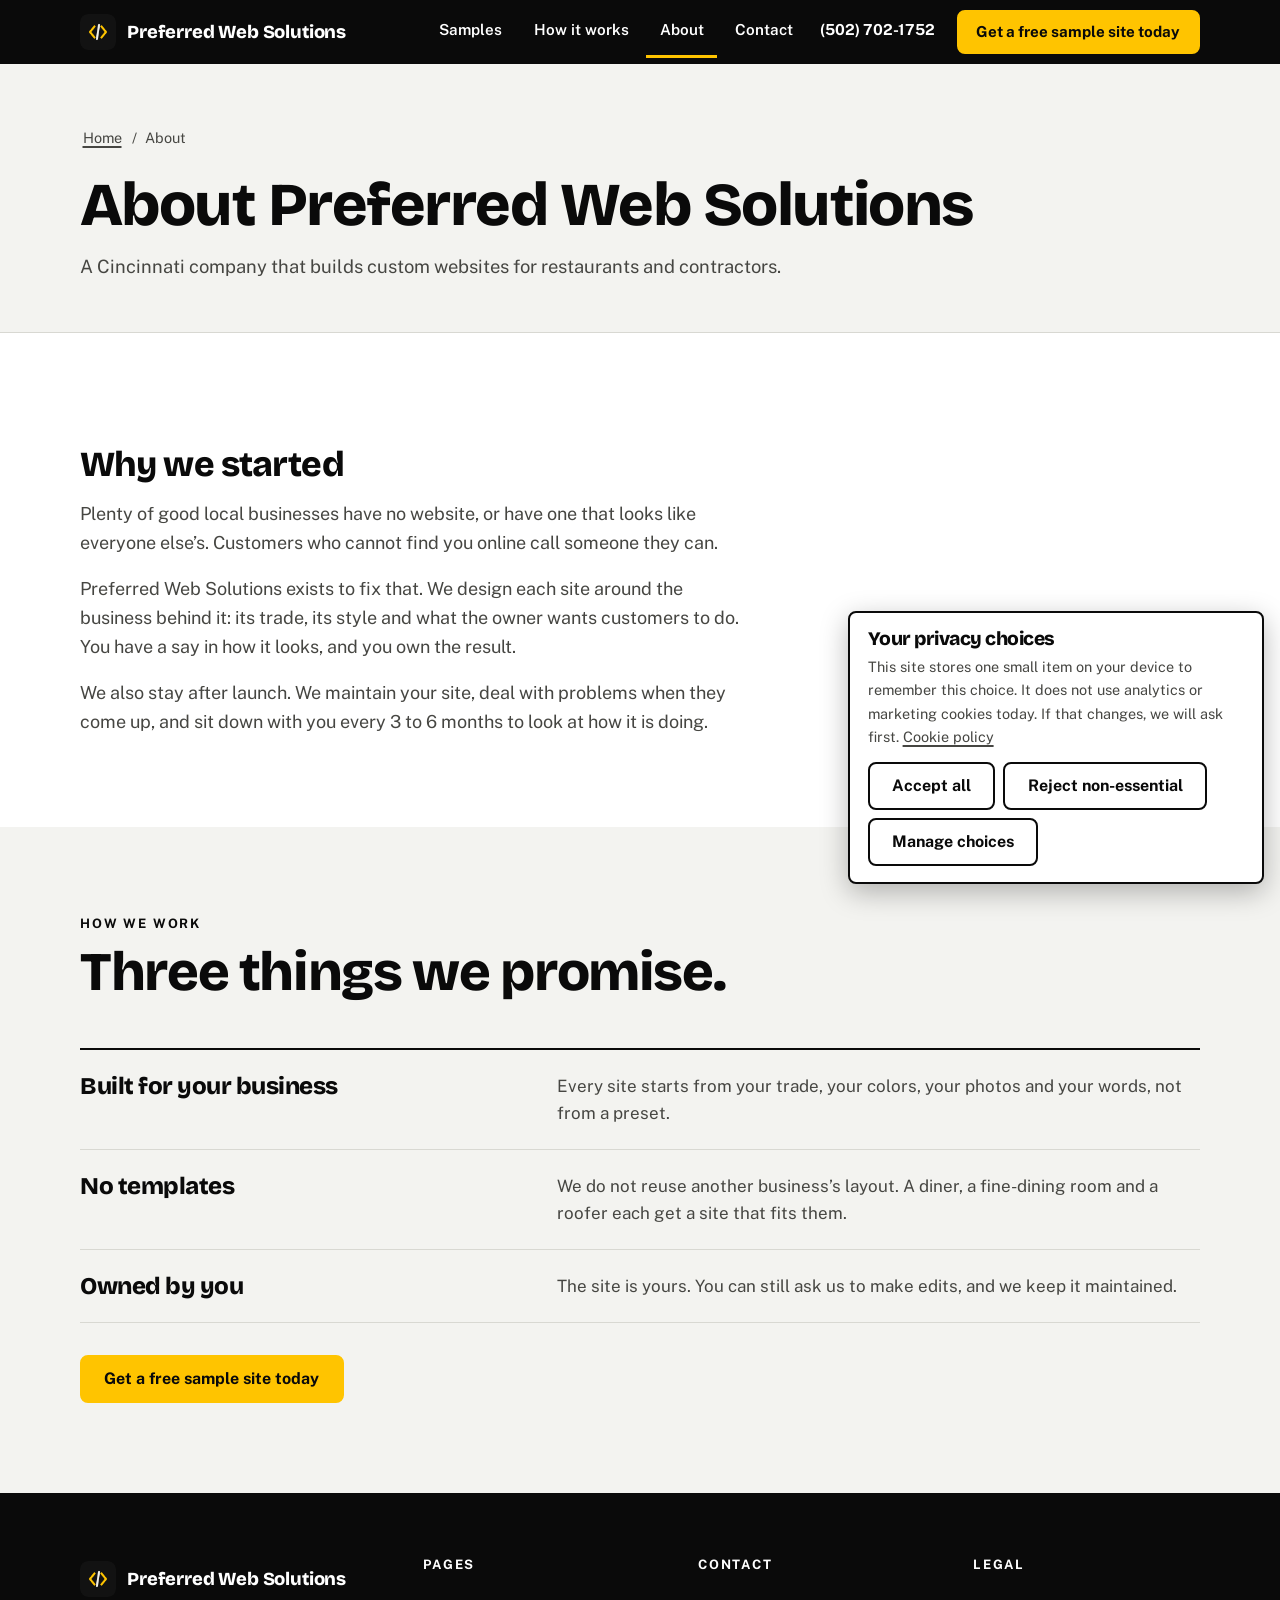
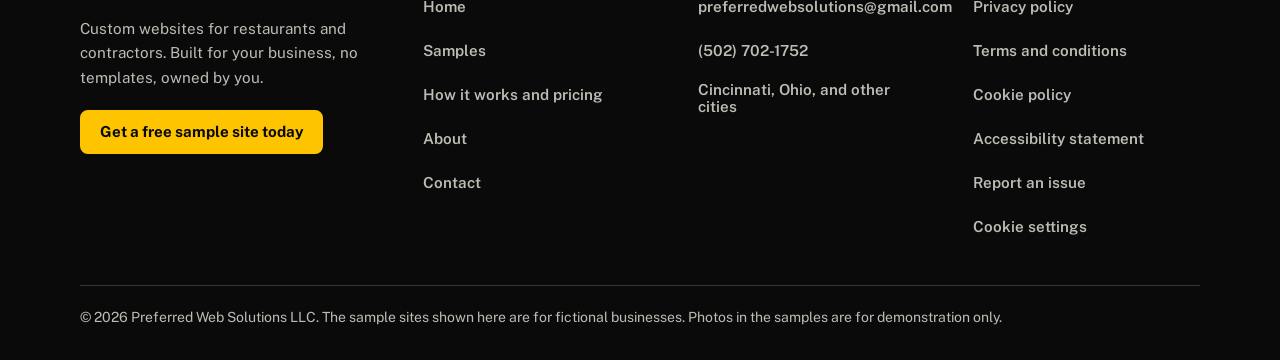
==== about.html @ 92e80baa "Redesign PWS site to the new builder rules Multi-page site (home, samples, how it works and pricing," ====
<!doctype html>
<html lang="en"><head><meta charset="utf-8"><meta name="viewport" content="width=device-width,initial-scale=1,viewport-fit=cover">
<title>About Preferred Web Solutions | Custom websites in Cincinnati</title><meta name="description" content="Preferred Web Solutions is a Cincinnati company that builds custom websites for restaurants and contractors. No templates, and you own your site.">
<link rel="canonical" href="https://preferredwebsolutionsllc.com/about.html"><meta property="og:type" content="website"><meta property="og:title" content="About Preferred Web Solutions | Custom websites in Cincinnati"><meta property="og:description" content="Preferred Web Solutions is a Cincinnati company that builds custom websites for restaurants and contractors. No templates, and you own your site."><meta property="og:url" content="https://preferredwebsolutionsllc.com/about.html">
<link rel="icon" type="image/png" href="logo.png"><link rel="preload" href="fonts/bricolage-grotesque-latin-wght-normal.woff2" as="font" type="font/woff2" crossorigin><link rel="preload" href="fonts/public-sans-latin-wght-normal.woff2" as="font" type="font/woff2" crossorigin><link rel="stylesheet" href="styles.css">
</head><body>
<a class="skip" href="#main">Skip to content</a>
<header class="site-header"><div class="wrap bar"><a class="brand" href="index.html"><img src="logo.png" alt="" width="36" height="36">Preferred Web Solutions</a>
<button type="button" class="menu-btn" aria-expanded="false" aria-controls="site-nav">Menu</button>
<nav class="nav" id="site-nav" aria-label="Main"><a href="samples.html">Samples</a><a href="pricing.html">How it works</a><a href="about.html" aria-current="page">About</a><a href="contact.html">Contact</a><a class="tel" href="tel:+15027021752">(502) 702-1752</a><a class="btn btn--yellow btn--sm" href="contact.html">Get a free sample site today</a></nav></div></header>
<main id="main">

<div class="page-head"><div class="wrap"><nav class="crumbs" aria-label="Breadcrumb"><a href="index.html">Home</a><span aria-hidden="true">/</span><span aria-current="page">About</span></nav>
<h1>About Preferred Web Solutions</h1>
<p>A Cincinnati company that builds custom websites for restaurants and contractors.</p></div></div>
<section class="sec" aria-labelledby="why-h"><div class="wrap">
<div class="prose">
<h2 id="why-h">Why we started</h2>
<p>Plenty of good local businesses have no website, or have one that looks like everyone else&rsquo;s. Customers who cannot find you online call someone they can.</p>
<p>Preferred Web Solutions exists to fix that. We design each site around the business behind it: its trade, its style and what the owner wants customers to do. You have a say in how it looks, and you own the result.</p>
<p>We also stay after launch. We maintain your site, deal with problems when they come up, and sit down with you every 3 to 6 months to look at how it is doing.</p>
</div>
<!-- BIO_SLOT: owner bio and photo go here when provided -->
</div></section>
<section class="sec sec--soft" aria-labelledby="how-h"><div class="wrap">
<div class="sec-head"><span class="eyebrow">How we work</span><h2 id="how-h">Three things we promise.</h2></div>
<ul class="principles">
<li><b>Built for your business</b><span>Every site starts from your trade, your colors, your photos and your words, not from a preset.</span></li>
<li><b>No templates</b><span>We do not reuse another business&rsquo;s layout. A diner, a fine-dining room and a roofer each get a site that fits them.</span></li>
<li><b>Owned by you</b><span>The site is yours. You can still ask us to make edits, and we keep it maintained.</span></li>
</ul>
<p style="margin-top:2rem"><a class="btn btn--yellow" href="contact.html">Get a free sample site today</a></p>
</div></section>
</main>
<footer class="site-footer"><div class="wrap">
<div class="foot-grid">
<div><a class="brand" href="index.html"><img src="logo.png" alt="" width="36" height="36">Preferred Web Solutions</a>
<p>Custom websites for restaurants and contractors. Built for your business, no templates, owned by you.</p>
<a class="btn btn--yellow btn--sm foot-cta" href="contact.html">Get a free sample site today</a></div>
<div><h2>Pages</h2><ul><li><a href="index.html">Home</a></li><li><a href="samples.html">Samples</a></li><li><a href="pricing.html">How it works and pricing</a></li><li><a href="about.html">About</a></li><li><a href="contact.html">Contact</a></li></ul></div>
<div><h2>Contact</h2><ul><li><a href="mailto:preferredwebsolutions@gmail.com">preferredwebsolutions@gmail.com</a></li><li><a href="tel:+15027021752">(502) 702-1752</a></li><li><a href="contact.html">Cincinnati, Ohio, and other cities</a></li></ul></div>
<div><h2>Legal</h2><ul><li><a href="privacy.html">Privacy policy</a></li><li><a href="terms.html">Terms and conditions</a></li><li><a href="cookies.html">Cookie policy</a></li><li><a href="accessibility.html">Accessibility statement</a></li><li><a href="report.html">Report an issue</a></li><li><button type="button" data-cookie-settings>Cookie settings</button></li></ul></div>
</div>
<p class="legal-note">&copy; 2026 Preferred Web Solutions LLC. The sample sites shown here are for fictional businesses. Photos in the samples are for demonstration only.</p>
</div></footer>
<div class="callbar"><a class="btn btn--yellow" href="contact.html">Get a free sample site today</a><a class="btn btn--call" href="tel:+15027021752" aria-label="Call (502) 702-1752">Call</a></div>
<script src="consent.js"></script><script src="site.js"></script><script src="forms.js"></script>
</body></html>
---- styles.css ----
/* Preferred Web Solutions. Black and white base, yellow only for the one action and the numbers that matter.
   Display: Bricolage Grotesque. Body: Public Sans. Both self-hosted (see /fonts). */
@font-face{font-family:"Bricolage Grotesque";font-style:normal;font-weight:200 800;font-display:swap;src:url(fonts/bricolage-grotesque-latin-wght-normal.woff2) format("woff2")}
@font-face{font-family:"Public Sans";font-style:normal;font-weight:100 900;font-display:swap;src:url(fonts/public-sans-latin-wght-normal.woff2) format("woff2")}

:root{
  --ink:#0A0A0A;--paper:#FFFFFF;--soft:#F3F3F0;--line:#D8D8D2;--muted:#464642;--dim:#BDBDB5;
  --yellow:#FFC400;--yellow-hover:#FFD43D;--focus:#1D4ED8;--good:#0F6B3A;--danger:#B3261E;
  --display:"Bricolage Grotesque","Arial Black",system-ui,sans-serif;
  --body:"Public Sans",system-ui,-apple-system,"Segoe UI",sans-serif;
  --gutter:clamp(1rem,4.5vw,2.5rem);--r:8px;--sec:clamp(3rem,7vw,6rem);--header:4rem;--callbar:4.5rem;
}
*{box-sizing:border-box}
html{scroll-padding-top:5rem;color-scheme:light}
body{margin:0;background:var(--paper);color:var(--ink);font:400 1.0625rem/1.6 var(--body);-webkit-font-smoothing:antialiased;overflow-x:hidden}
h1,h2,h3,h4{font-family:var(--display);margin:0;font-weight:800;line-height:1.02;letter-spacing:-.025em;text-wrap:balance}
p{margin:0}
a{color:inherit;text-decoration-thickness:2px;text-underline-offset:3px}
img,svg{max-width:100%}
img{height:auto;display:block}
button,input,select,textarea{font:inherit;color:inherit}
:focus-visible{outline:3px solid var(--focus);outline-offset:3px}
.dark{--focus:#FFC400}
.skip{position:absolute;left:1rem;top:-4rem;z-index:100;background:var(--yellow);color:var(--ink);padding:.75rem 1rem;font-weight:800;border-radius:var(--r)}
.skip:focus{top:.75rem}
.sr{position:absolute;width:1px;height:1px;overflow:hidden;clip:rect(0 0 0 0);white-space:nowrap}
.wrap{max-width:1200px;margin:0 auto;padding-left:var(--gutter);padding-right:var(--gutter)}
.eyebrow{display:block;font:700 .8125rem/1.2 var(--body);letter-spacing:.14em;text-transform:uppercase}

/* buttons */
.btn{display:inline-flex;align-items:center;justify-content:center;gap:.5rem;min-height:3rem;padding:.7rem 1.4rem;border:2px solid currentColor;border-radius:var(--r);background:transparent;color:var(--ink);font:700 1rem/1.15 var(--body);text-decoration:none;cursor:pointer;text-align:center;transition:background-color .15s,color .15s,border-color .15s}
.btn:hover{background:var(--ink);color:#fff;border-color:var(--ink)}
.btn--yellow{background:var(--yellow);border-color:var(--yellow);color:var(--ink)}
.btn--yellow:hover{background:var(--yellow-hover);border-color:var(--yellow-hover);color:var(--ink)}
.btn--ink{background:var(--ink);border-color:var(--ink);color:#fff}
.btn--ink:hover{background:#262626;border-color:#262626}
.dark .btn{color:#fff}
.dark .btn:hover{background:#fff;color:var(--ink);border-color:#fff}
.dark .btn--yellow{color:var(--ink)}
.btn--sm{min-height:2.75rem;padding:.5rem 1.1rem;font-size:.95rem}
.btn:disabled{opacity:.6;cursor:default}
.link-arrow{display:inline-flex;align-items:center;min-height:2.75rem;font-weight:700}

/* header */
.site-header{position:sticky;top:env(safe-area-inset-top,0px);z-index:30;background:var(--ink);color:#fff;height:var(--header);box-shadow:0 1px 0 rgba(255,255,255,.12)}
.bar{display:flex;align-items:center;gap:1rem;height:100%}
.brand{display:flex;align-items:center;gap:.7rem;color:#fff;text-decoration:none;font:800 1.15rem/1 var(--display);letter-spacing:-.01em;margin-right:auto;white-space:nowrap;min-height:2.75rem}
.brand img{width:36px;height:36px;border-radius:22%}
.nav{display:flex;align-items:center;gap:.25rem}
.nav a:not(.btn){color:#fff;text-decoration:none;font-weight:600;font-size:.95rem;padding:.75rem .85rem;min-height:2.75rem;display:inline-flex;align-items:center;border-bottom:3px solid transparent}
.nav a:not(.btn):hover{border-bottom-color:var(--yellow)}
.nav a[aria-current="page"]{border-bottom-color:var(--yellow)}
.nav .btn{margin-left:.5rem}
.nav a.tel{color:#fff;font-weight:700;font-size:.95rem;text-decoration:none;padding:.75rem .6rem;min-height:2.75rem;display:none;align-items:center;white-space:nowrap}
.nav a.tel:hover{color:var(--yellow)}
@media (min-width:1080px){.nav a.tel{display:inline-flex}}
.menu-btn{display:none;min-height:2.75rem;padding:.5rem 1rem;border:2px solid #fff;border-radius:var(--r);background:transparent;color:#fff;font-weight:700;cursor:pointer}
.menu-btn[aria-expanded="true"]{background:#fff;color:var(--ink)}
.nav .only-menu{display:none}
@media (max-width:900px){
  .menu-btn{display:inline-flex;align-items:center}
  .nav{display:none;position:absolute;top:100%;left:0;right:0;flex-direction:column;align-items:stretch;gap:0;background:var(--ink);padding:.5rem var(--gutter) 1.25rem;border-top:1px solid rgba(255,255,255,.18)}
  .nav.open{display:flex}
  .nav a:not(.btn){padding:.9rem 0;border-bottom:1px solid rgba(255,255,255,.14)}
  .nav .btn{margin:1rem 0 0}
  .nav .only-menu{display:inline-flex}
  .nav a.tel{display:inline-flex;padding:.9rem 0;border-bottom:1px solid rgba(255,255,255,.14)}
}

/* sections */
.sec{padding-top:var(--sec);padding-bottom:var(--sec)}
.sec--soft{background:var(--soft)}
.sec--dark{background:var(--ink);color:#fff}
.sec--yellow{background:var(--yellow);color:var(--ink)}
.sec h2{font-size:clamp(2rem,4.6vw,3.4rem)}
.sec-head{max-width:46rem;margin-bottom:clamp(2rem,4vw,3rem)}
.sec-head h2{margin-top:.8rem}
.sec-head p{margin-top:1rem;font-size:1.125rem;color:var(--muted)}
.sec--dark .sec-head p,.sec--dark p.muted{color:var(--dim)}
.muted{color:var(--muted)}

/* hero */
.hero{background:var(--ink);color:#fff;padding-top:clamp(2rem,5vw,4.5rem);padding-bottom:var(--sec)}
.hero-grid{display:grid;grid-template-columns:minmax(0,1.2fr) minmax(0,1fr);gap:clamp(2rem,5vw,4.5rem);align-items:center}
.hero h1{font-size:clamp(2.5rem,5.4vw,4.6rem);line-height:.98;letter-spacing:-.035em;margin-top:1rem}
.hero h1 span{display:block}
.hero h1 .y{color:var(--yellow);white-space:nowrap}
.hero .lede{margin-top:1.4rem;font-size:clamp(1.05rem,1.6vw,1.25rem);line-height:1.5;color:#E6E6E0;max-width:32em}
.hero .actions{display:flex;flex-wrap:wrap;gap:.75rem;margin-top:1.75rem}
.facts{display:flex;flex-wrap:wrap;gap:.35rem 1.5rem;list-style:none;margin:1.75rem 0 0;padding:1.25rem 0 0;border-top:1px solid rgba(255,255,255,.22);font-weight:600;font-size:.95rem;color:var(--dim)}
.facts li{display:flex;align-items:center;gap:.5rem}
.facts li::before{content:"";width:.5rem;height:.5rem;background:var(--yellow);flex:none}
.hero-shot figcaption{margin-top:.9rem;font-size:.95rem;color:var(--dim);display:flex;flex-wrap:wrap;align-items:center;gap:0 .4rem}
.hero-shot figcaption a{color:#fff;font-weight:700;display:inline-flex;align-items:center;min-height:2.75rem}
@media (max-width:900px){.hero-grid{grid-template-columns:minmax(0,1fr)}}
@media (max-width:720px){.hero{padding-top:1.25rem}.hero .facts,.hero .actions .btn:not(.btn--yellow){display:none}.hero .lede{margin-top:1rem}.hero .actions{margin-top:1.25rem}}

/* browser frame */
.frame{border:2px solid var(--ink);border-radius:var(--r);overflow:hidden;background:#fff}
.dark .frame,.sec--dark .frame{border-color:#fff}
.frame-bar{display:flex;align-items:center;gap:.4rem;height:2.25rem;padding:0 .75rem;background:var(--soft);border-bottom:2px solid var(--ink);color:var(--ink)}
.dark .frame-bar,.sec--dark .frame-bar{border-bottom-color:#fff}
.frame-bar i{width:.55rem;height:.55rem;border-radius:50%;background:var(--ink)}
.frame-bar span{margin-left:.5rem;font-size:.8125rem;font-weight:600;white-space:nowrap;overflow:hidden;text-overflow:ellipsis}
.frame img{width:100%}
a.frame-link{display:block;text-decoration:none}
a.frame-link .frame{transition:transform .15s}
a.frame-link:hover .frame{transform:translateY(-3px)}

/* why not a template */
.why-grid{display:grid;grid-template-columns:minmax(0,.9fr) minmax(0,1.1fr);gap:clamp(2rem,6vw,5rem);align-items:start}
.why-grid h2{margin-top:.8rem}
.why-grid .copy{display:grid;gap:1rem;color:var(--muted);font-size:1.125rem;margin-top:1.25rem}
.compare{display:grid;grid-template-columns:repeat(2,minmax(0,1fr));border:2px solid var(--ink);border-radius:var(--r);overflow:hidden}
.compare>div{padding:1.5rem}
.compare>div+div{background:var(--yellow)}
.compare h3{font-size:1.4rem}
.compare ul{list-style:none;margin:1rem 0 0;padding:0;display:grid;gap:.9rem}
.compare li{font-weight:600;line-height:1.35}
.compare li small{display:block;font-weight:500;font-size:.875rem;opacity:.8;margin-top:.15rem}
@media (max-width:900px){.why-grid{grid-template-columns:minmax(0,1fr)}}
@media (max-width:520px){.compare{grid-template-columns:minmax(0,1fr)}}

/* samples preview */
.shots{display:grid;grid-template-columns:minmax(0,1.5fr) minmax(0,1fr);gap:clamp(1.25rem,3vw,2.25rem)}
.shots .main{display:flex;flex-direction:column;gap:1.5rem}
.shots-note{margin-top:auto;border:2px solid var(--ink);border-radius:var(--r);padding:1.25rem 1.4rem;display:grid;gap:.4rem}
.shots-note b{font:800 1.2rem/1.2 var(--display);letter-spacing:-.015em}
.shots-note span{color:var(--muted)}
.shots .stack{display:grid;gap:clamp(1.25rem,3vw,2.25rem);align-content:start}
.shot figcaption{margin-top:.9rem;display:grid;gap:.25rem}
.shot figcaption b{font:800 1.35rem/1.1 var(--display);letter-spacing:-.015em}
.shot figcaption span{color:var(--muted);font-size:.975rem}
.sec--dark .shot figcaption span{color:var(--dim)}
.tag{display:inline-block;align-self:start;justify-self:start;font:700 .75rem/1 var(--body);letter-spacing:.12em;text-transform:uppercase;padding:.4rem .55rem;border:1.5px solid currentColor;border-radius:4px}
@media (max-width:900px){.shots{grid-template-columns:minmax(0,1fr)}.shots .main{display:contents}.shots .main .shot{order:1}.shots .stack{order:2}.shots-note{order:3}}

/* who we build for */
.split{display:grid;grid-template-columns:repeat(2,minmax(0,1fr));gap:clamp(1.25rem,3vw,2.25rem)}
.panel{border:2px solid #fff;border-radius:var(--r);padding:clamp(1.5rem,3vw,2.25rem)}
.panel h3{font-size:clamp(1.8rem,3.2vw,2.5rem)}
.panel p{margin-top:.8rem;color:var(--dim)}
.panel ul{list-style:none;margin:1.25rem 0 0;padding:0;display:grid;gap:.7rem}
.panel li{display:flex;gap:.75rem;font-weight:600}
.panel li::before{content:"";flex:none;width:.55rem;height:.55rem;margin-top:.55em;background:var(--yellow)}
.panel .note{margin-top:1.25rem;font-size:.95rem;color:var(--dim)}
@media (max-width:820px){.split{grid-template-columns:minmax(0,1fr)}}

/* steps */
.steps{list-style:none;margin:0;padding:0;display:grid;grid-template-columns:repeat(4,minmax(0,1fr));gap:clamp(1.25rem,2.5vw,2rem);counter-reset:s}
.steps li{border-top:4px solid var(--ink);padding-top:1rem;counter-increment:s}
.steps li::before{content:counter(s,decimal-leading-zero);display:block;font:800 clamp(2.2rem,4vw,3rem)/1 var(--display);letter-spacing:-.03em}
.steps h3{font-size:1.35rem;margin-top:.75rem}
.steps p{margin-top:.6rem;color:var(--muted);font-size:1rem}
@media (max-width:900px){.steps{grid-template-columns:repeat(2,minmax(0,1fr))}}
@media (max-width:520px){.steps{grid-template-columns:minmax(0,1fr)}}

/* where we work */
.where{display:grid;grid-template-columns:minmax(0,1fr) minmax(0,1fr);gap:clamp(2rem,6vw,5rem);align-items:center}
.where p{margin-top:1rem;font-size:1.125rem;color:var(--muted)}
.big-num{font:800 clamp(3rem,8vw,6rem)/.95 var(--display);letter-spacing:-.04em}
.place-list{list-style:none;margin:0;padding:0;border-top:2px solid var(--ink)}
.place-list li{display:flex;justify-content:space-between;gap:1rem;padding:1rem 0;border-bottom:1px solid var(--line);font-weight:700;font-size:1.1rem}
.place-list li span{font-weight:500;color:var(--muted)}
@media (max-width:820px){.where{grid-template-columns:minmax(0,1fr)}}

/* closing band */
.band h2{font-size:clamp(2.2rem,5.4vw,4rem);max-width:16em}
.band p{margin-top:1rem;font-size:1.2rem;max-width:34em;font-weight:500;text-wrap:pretty}
.band .btn{margin-top:1.75rem}

/* page header (inner pages) */
.page-head{background:var(--soft);padding-top:clamp(2rem,4vw,3.25rem);padding-bottom:clamp(2rem,4vw,3.25rem);border-bottom:1px solid var(--line)}
.crumbs{font-size:.9rem;color:var(--muted);display:flex;gap:.5rem;flex-wrap:wrap}
.crumbs{align-items:center}
.crumbs a{color:var(--muted);display:inline-flex;align-items:center;justify-content:center;min-height:2.75rem;min-width:2.75rem}
.page-head h1{font-size:clamp(2.2rem,5.2vw,3.8rem);margin-top:.9rem;max-width:18em}
.page-head p{margin-top:1rem;font-size:1.15rem;color:var(--muted);max-width:40em}
.page-head .btn{margin-top:1.5rem}

/* sample entries */
.entry{display:grid;grid-template-columns:minmax(0,1.3fr) minmax(0,1fr);gap:clamp(1.5rem,4vw,3.5rem);align-items:center}
.entry+.entry{margin-top:clamp(3rem,6vw,5rem)}
.entry:nth-of-type(even) .entry-media{order:2}
.entry h2{font-size:clamp(1.9rem,3.6vw,2.6rem);margin-top:.8rem}
.entry p{margin-top:.9rem;color:var(--muted)}
.entry ul{list-style:none;margin:1rem 0 0;padding:0;display:grid;gap:.5rem}
.entry li{display:flex;gap:.7rem;font-weight:600}
.entry li::before{content:"";flex:none;width:.5rem;height:.5rem;margin-top:.6em;background:var(--ink)}
.entry .link-arrow{margin-top:1rem}
@media (max-width:860px){.entry{grid-template-columns:minmax(0,1fr)}.entry:nth-of-type(even) .entry-media{order:0}}
.coming{border:2px dashed var(--ink);border-radius:var(--r);padding:clamp(1.5rem,3vw,2.25rem);margin-top:clamp(3rem,6vw,5rem)}
.coming h2{font-size:clamp(1.7rem,3vw,2.3rem);margin-top:.7rem}
.coming p{margin-top:.8rem;color:var(--muted);max-width:40em}
.disclaimer{margin-top:2rem;color:var(--muted);font-size:.95rem;max-width:46em}

/* pricing */
.plans{display:grid;grid-template-columns:repeat(2,minmax(0,1fr));gap:clamp(1.25rem,3vw,2rem);align-items:stretch}
.plan{border:2px solid var(--ink);border-radius:var(--r);padding:clamp(1.5rem,3vw,2rem);display:flex;flex-direction:column;gap:1.25rem;background:#fff}
.plan--feature{background:var(--ink);color:#fff}
.plan h3{font-size:1.9rem;margin-top:.6rem}
.led{display:grid;gap:0;margin:0;border-top:2px solid currentColor}
.led div{display:flex;justify-content:space-between;align-items:baseline;padding:.75rem 0;border-bottom:1px solid rgba(128,128,120,.45)}
.led dt{font-weight:600}
.led dd{margin:0;font:800 1.7rem/1 var(--display);letter-spacing:-.02em}
.led dd small{font:500 .9rem var(--body);opacity:.75}
.plan--feature .led dd{color:var(--yellow)}
.total{display:flex;justify-content:space-between;align-items:baseline;font-weight:700}
.total b{font:800 2rem/1 var(--display);letter-spacing:-.02em}
.plan--feature .total b{color:var(--yellow)}
.plan ul{list-style:none;margin:0;padding:0;display:grid;gap:.6rem;flex:1;align-content:start}
.plan li{display:flex;gap:.7rem}
.plan li::before{content:"";flex:none;width:.5rem;height:.5rem;margin-top:.6em;background:currentColor}
.plan--feature li::before{background:var(--yellow)}
.refer{margin-top:1.5rem;padding:1.1rem 1.25rem;border:2px solid var(--ink);border-radius:var(--r);display:flex;flex-wrap:wrap;gap:.4rem 1.25rem}
.refer span{color:var(--muted)}
.fine{margin-top:1rem;font-size:.9rem;color:var(--muted)}
@media (max-width:820px){.plans{grid-template-columns:minmax(0,1fr)}}

/* faq */
.faq{border-top:2px solid var(--ink);max-width:50rem}
details{border-bottom:1px solid var(--line)}
summary{list-style:none;cursor:pointer;display:flex;justify-content:space-between;align-items:center;gap:1rem;padding:1.1rem 0;font:700 1.15rem/1.3 var(--display);letter-spacing:-.01em;min-height:3.5rem}
summary::-webkit-details-marker{display:none}
summary::after{content:"+";font:600 1.75rem/1 var(--body);flex:none}
details[open] summary::after{content:"\2212"}
details p{padding:0 2.5rem 1.4rem 0;color:var(--muted);max-width:40em}

/* about */
.prose{max-width:42rem;display:grid;gap:1.1rem;font-size:1.125rem}
.prose h2{font-size:clamp(1.7rem,3vw,2.2rem);margin-top:1.5rem}
.prose p{color:var(--muted)}
.principles{list-style:none;margin:0;padding:0;border-top:2px solid var(--ink)}
.principles li{display:grid;grid-template-columns:minmax(0,.8fr) minmax(0,1.2fr);gap:1rem 3rem;padding:1.4rem 0;border-bottom:1px solid var(--line)}
.principles b{font:800 1.5rem/1.1 var(--display);letter-spacing:-.02em}
.principles span{color:var(--muted)}
@media (max-width:760px){.principles li{grid-template-columns:minmax(0,1fr)}}

/* contact */
.contact-grid{display:grid;grid-template-columns:minmax(0,.8fr) minmax(0,1.2fr);gap:clamp(2rem,6vw,5rem);align-items:start}
.contact-list{list-style:none;margin:1.5rem 0 0;padding:0;display:grid;gap:1.1rem}
.contact-list b{display:block;font-size:.8125rem;letter-spacing:.12em;text-transform:uppercase}
.contact-list a,.contact-list span{font-size:1.15rem;font-weight:600;overflow-wrap:anywhere}
.contact-list a{display:inline-flex;align-items:center;min-height:2.75rem;min-width:2.75rem}
.mail-row{display:flex;flex-wrap:wrap;align-items:center;gap:.6rem}
form.card{display:grid;gap:1.25rem}
.f label{display:block;font-weight:700;font-size:.95rem;margin-bottom:.35rem}
.f input,.f select,.f textarea{width:100%;padding:.7rem .85rem;min-height:3rem;border:2px solid var(--ink);border-radius:var(--r);background:#fff;color:var(--ink);font-size:1.05rem}
.f textarea{min-height:7rem;resize:vertical}
.f input:focus,.f select:focus,.f textarea:focus{outline:3px solid var(--focus);outline-offset:2px}
.f-row{display:grid;grid-template-columns:repeat(2,minmax(0,1fr));gap:1.25rem}
@media (max-width:560px){.f-row{grid-template-columns:minmax(0,1fr)}}
.opt{font-weight:500;color:var(--muted)}
.note{font-size:.9rem;color:var(--muted)}
.status{min-height:1.4rem;font-weight:700}
.status.err{color:var(--danger)}
.done-card{border:2px solid var(--ink);border-radius:var(--r);padding:clamp(1.5rem,3vw,2.25rem)}
.done-card h3{font-size:clamp(1.8rem,4vw,2.4rem)}
.done-card p{margin-top:.8rem;font-size:1.1rem}
@media (max-width:860px){.contact-grid{grid-template-columns:minmax(0,1fr)}}

/* footer */
.site-footer{background:var(--ink);color:var(--dim);font-size:.95rem;padding-top:clamp(2.5rem,5vw,4rem);padding-bottom:2rem}
.foot-grid{display:grid;grid-template-columns:minmax(0,1.3fr) repeat(3,minmax(0,1fr));gap:clamp(1.5rem,4vw,3rem)}
.foot-grid .brand{margin-bottom:1rem}
.foot-grid p{max-width:24em}
.foot-grid h2{font:700 .8125rem/1.2 var(--body);letter-spacing:.14em;text-transform:uppercase;color:#fff;margin-bottom:.75rem}
.foot-grid ul{list-style:none;margin:0;padding:0}
.foot-grid a:not(.btn):not(.brand),.foot-grid button{color:var(--dim);text-decoration:none;background:none;border:0;padding:.55rem 0;min-height:2.75rem;min-width:2.75rem;display:inline-flex;align-items:center;font:600 .95rem var(--body);cursor:pointer;text-align:left}
.foot-grid a:not(.btn):not(.brand):hover,.foot-grid button:hover{color:var(--yellow)}
.foot-cta{margin-top:1.25rem}
.site-footer .btn{color:var(--ink)}
.site-footer .btn:hover{color:var(--ink)}
.legal-note{margin-top:2.25rem;padding-top:1.25rem;border-top:1px solid rgba(255,255,255,.18);font-size:.875rem;max-width:none}
@media (max-width:900px){.foot-grid{grid-template-columns:repeat(2,minmax(0,1fr))}}
@media (max-width:520px){.foot-grid{grid-template-columns:minmax(0,1fr)}}

/* phone call bar */
.callbar{display:none}
@media (max-width:720px){
  .callbar{display:flex;gap:.6rem;position:fixed;left:0;right:0;bottom:0;z-index:40;background:var(--ink);padding:.6rem var(--gutter) calc(.6rem + env(safe-area-inset-bottom,0px));box-shadow:0 -1px 0 rgba(255,255,255,.15)}
  .callbar .btn{flex:1;min-height:3rem;font-size:.95rem;padding:.5rem .75rem}
  .callbar .btn--call{flex:0 0 auto;color:#fff;border-color:#fff}
  body{padding-bottom:var(--callbar)}
}

/* consent banner: right after the skip link in the DOM, compact, bottom-right on desktop, above the call bar on phones */
.consent{position:fixed;right:1rem;bottom:1rem;z-index:50;width:min(26rem,calc(100vw - 2rem));pointer-events:none}
.consent[hidden]{display:none}
.consent-card{pointer-events:auto;background:#fff;color:var(--ink);border:2px solid var(--ink);border-radius:var(--r);padding:1rem 1.1rem;box-shadow:0 8px 28px rgba(0,0,0,.28)}
.consent-card h2{font-size:1.2rem}
.consent-card p{margin-top:.4rem;font-size:.9rem;color:var(--muted)}
.consent-btns{display:flex;flex-wrap:wrap;gap:.5rem;margin-top:.9rem}
.consent-prefs{margin-top:.9rem;display:grid;gap:.6rem}
.consent-prefs[hidden]{display:none}
.pref{display:flex;gap:.7rem;align-items:flex-start;padding:.7rem .8rem;border:2px solid var(--line);border-radius:var(--r);font-size:.9rem}
.pref input{width:1.2rem;height:1.2rem;margin-top:.15rem;accent-color:var(--ink);flex-shrink:0}
.pref b{display:block}
.pref span{color:var(--muted)}
@media (max-width:720px){.consent{left:.75rem;right:.75rem;width:auto;bottom:calc(var(--callbar) + .5rem)}.consent-card{padding:.85rem .9rem}.consent-card h2{font-size:1.05rem}.consent-card p{font-size:.85rem;line-height:1.45}.consent-btns{gap:.4rem;margin-top:.7rem}.consent-btns .btn{min-height:2.75rem;padding:.4rem .8rem;font-size:.9rem;flex:1 1 auto}}

/* legal pages */
.legal{max-width:46rem;margin:0 auto;padding:clamp(2.5rem,6vw,4.5rem) var(--gutter) 5rem}
.legal h1{font-size:clamp(2.4rem,7vw,3.8rem);line-height:1}
.legal .meta{margin-top:1rem;color:var(--muted);font-size:.95rem}
.legal h2{font-size:1.6rem;margin-top:2.4rem;line-height:1.1}
.legal p,.legal li{margin-top:.8rem;color:var(--muted)}
.legal ul{padding-left:1.2rem}
.legal .tbl-wrap{margin-top:1rem;overflow-x:auto;border:2px solid var(--ink);border-radius:var(--r)}
.legal table{border-collapse:collapse;width:100%;min-width:34rem;font-size:.93rem}
.legal th,.legal td{text-align:left;padding:.8rem .9rem;border-bottom:1px solid var(--line);vertical-align:top;color:var(--ink)}
.legal thead th{background:var(--yellow);color:var(--ink);font-weight:700}
.legal tr:last-child td{border-bottom:0}
.legal .card{margin-top:1.6rem}
.back{display:inline-flex;align-items:center;min-height:2.75rem;min-width:2.75rem;margin-bottom:1rem;font-weight:700}

@media (prefers-reduced-motion:reduce){*{transition:none!important;animation:none!important;scroll-behavior:auto!important}}
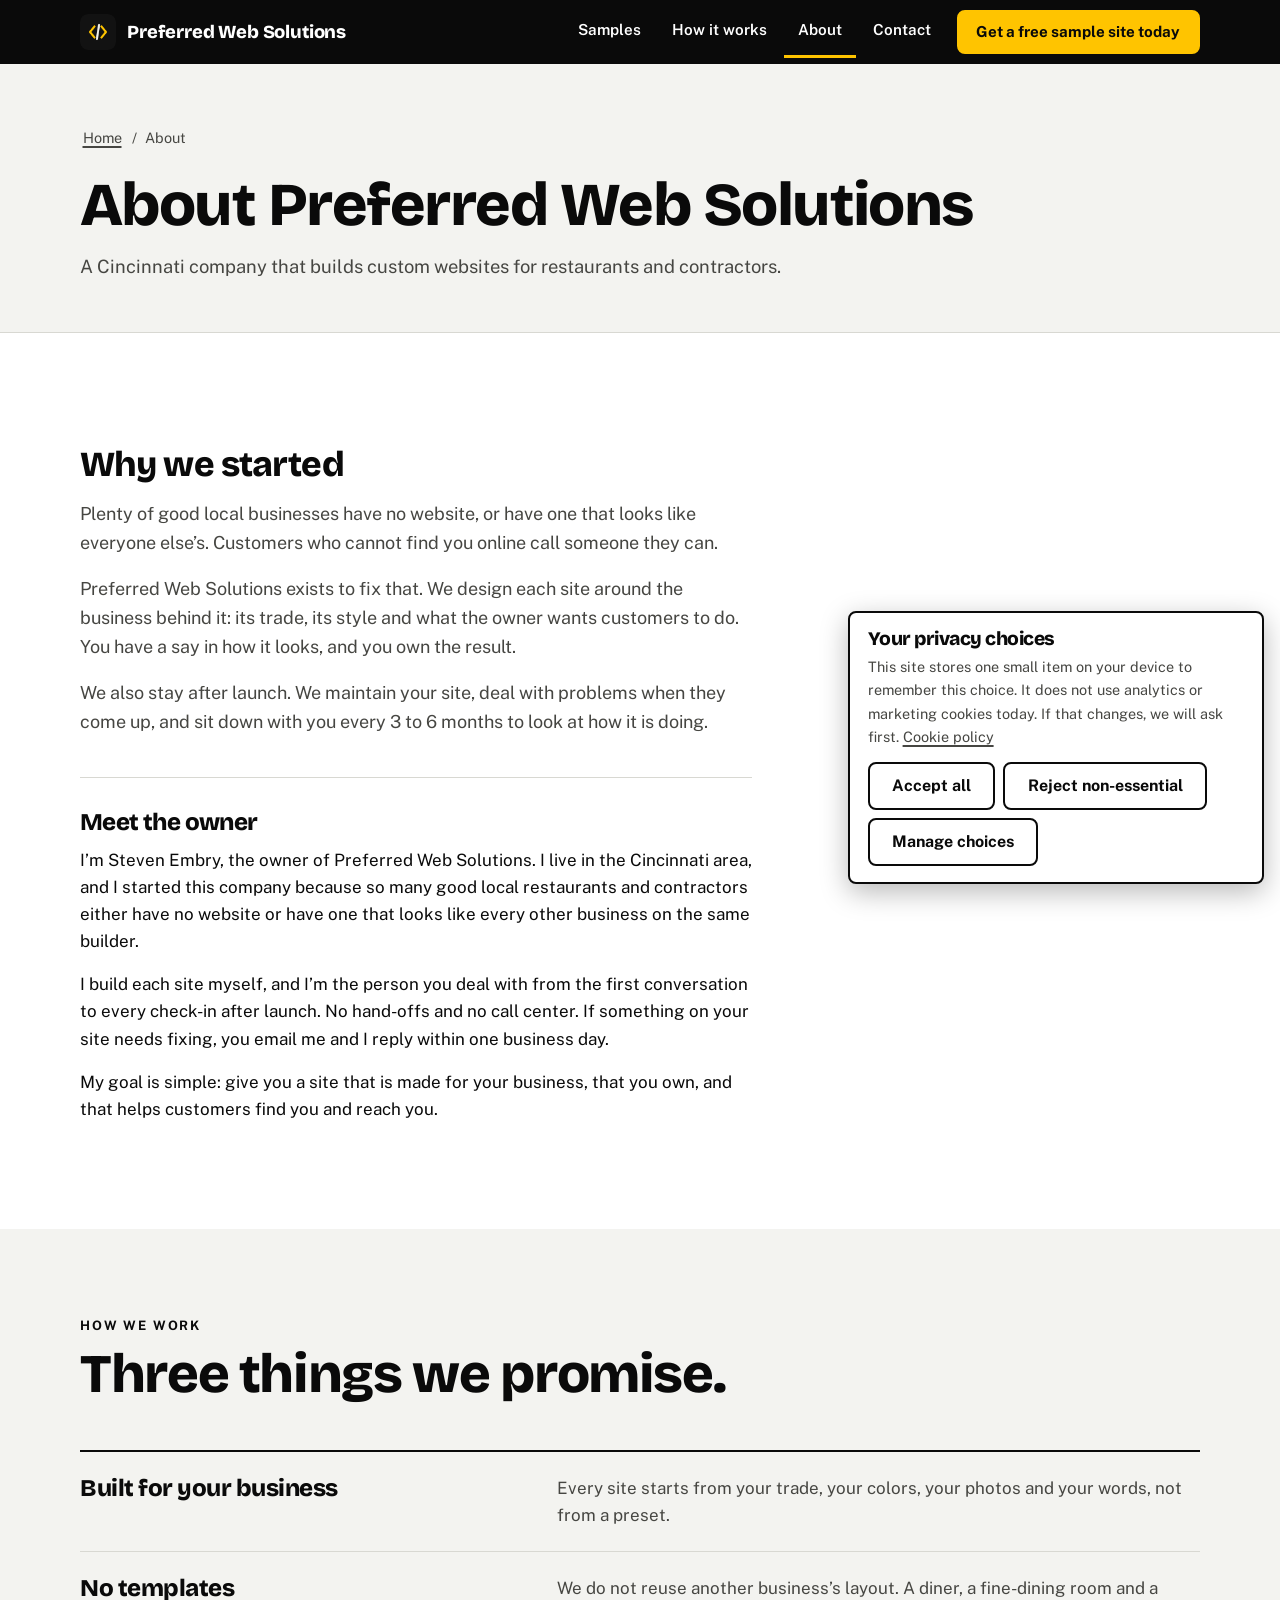
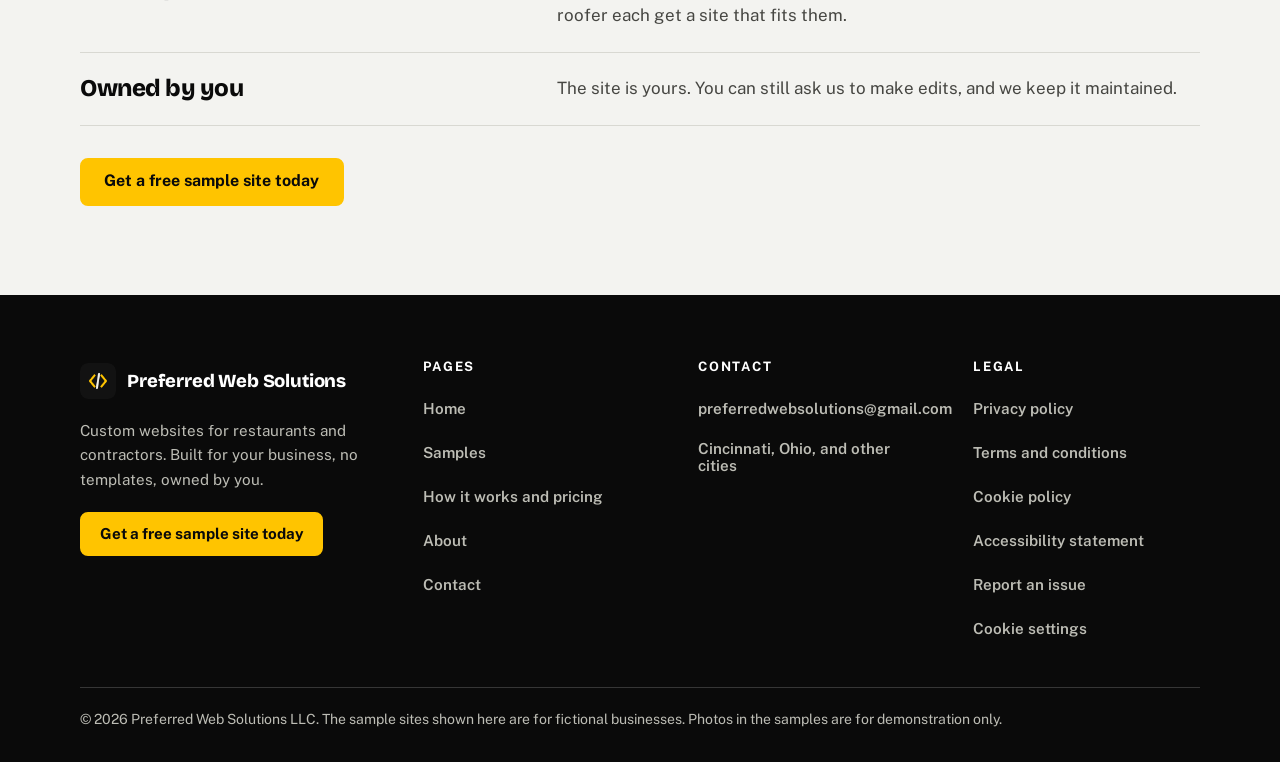
==== commit cb5606ff: "Remove business phone number, harden scroll to top, add owner bio" ====
--- a/about.html
+++ b/about.html
@@ -7,7 +7,7 @@
 <a class="skip" href="#main">Skip to content</a>
 <header class="site-header"><div class="wrap bar"><a class="brand" href="index.html"><img src="logo.png" alt="" width="36" height="36">Preferred Web Solutions</a>
 <button type="button" class="menu-btn" aria-expanded="false" aria-controls="site-nav">Menu</button>
-<nav class="nav" id="site-nav" aria-label="Main"><a href="samples.html">Samples</a><a href="pricing.html">How it works</a><a href="about.html" aria-current="page">About</a><a href="contact.html">Contact</a><a class="tel" href="tel:+15027021752">(502) 702-1752</a><a class="btn btn--yellow btn--sm" href="contact.html">Get a free sample site today</a></nav></div></header>
+<nav class="nav" id="site-nav" aria-label="Main"><a href="samples.html">Samples</a><a href="pricing.html">How it works</a><a href="about.html" aria-current="page">About</a><a href="contact.html">Contact</a><a class="btn btn--yellow btn--sm" href="contact.html">Get a free sample site today</a></nav></div></header>
 <main id="main">
 
 <div class="page-head"><div class="wrap"><nav class="crumbs" aria-label="Breadcrumb"><a href="index.html">Home</a><span aria-hidden="true">/</span><span aria-current="page">About</span></nav>
@@ -20,7 +20,12 @@
 <p>Preferred Web Solutions exists to fix that. We design each site around the business behind it: its trade, its style and what the owner wants customers to do. You have a say in how it looks, and you own the result.</p>
 <p>We also stay after launch. We maintain your site, deal with problems when they come up, and sit down with you every 3 to 6 months to look at how it is doing.</p>
 </div>
-<!-- BIO_SLOT: owner bio and photo go here when provided -->
+<div class="owner"><h3>Meet the owner</h3>
+<p>I&rsquo;m Steven Embry, the owner of Preferred Web Solutions. I live in the Cincinnati area, and I started this company because so many good local restaurants and contractors either have no website or have one that looks like every other business on the same builder.</p>
+<p>I build each site myself, and I&rsquo;m the person you deal with from the first conversation to every check-in after launch. No hand-offs and no call center. If something on your site needs fixing, you email me and I reply within one business day.</p>
+<p>My goal is simple: give you a site that is made for your business, that you own, and that helps customers find you and reach you.</p>
+</div>
+<!-- PHOTO_SLOT: owner photo goes here when provided -->
 </div></section>
 <section class="sec sec--soft" aria-labelledby="how-h"><div class="wrap">
 <div class="sec-head"><span class="eyebrow">How we work</span><h2 id="how-h">Three things we promise.</h2></div>
@@ -38,11 +43,11 @@
 <p>Custom websites for restaurants and contractors. Built for your business, no templates, owned by you.</p>
 <a class="btn btn--yellow btn--sm foot-cta" href="contact.html">Get a free sample site today</a></div>
 <div><h2>Pages</h2><ul><li><a href="index.html">Home</a></li><li><a href="samples.html">Samples</a></li><li><a href="pricing.html">How it works and pricing</a></li><li><a href="about.html">About</a></li><li><a href="contact.html">Contact</a></li></ul></div>
-<div><h2>Contact</h2><ul><li><a href="mailto:preferredwebsolutions@gmail.com">preferredwebsolutions@gmail.com</a></li><li><a href="tel:+15027021752">(502) 702-1752</a></li><li><a href="contact.html">Cincinnati, Ohio, and other cities</a></li></ul></div>
+<div><h2>Contact</h2><ul><li><a href="mailto:preferredwebsolutions@gmail.com">preferredwebsolutions@gmail.com</a></li><li><a href="contact.html">Cincinnati, Ohio, and other cities</a></li></ul></div>
 <div><h2>Legal</h2><ul><li><a href="privacy.html">Privacy policy</a></li><li><a href="terms.html">Terms and conditions</a></li><li><a href="cookies.html">Cookie policy</a></li><li><a href="accessibility.html">Accessibility statement</a></li><li><a href="report.html">Report an issue</a></li><li><button type="button" data-cookie-settings>Cookie settings</button></li></ul></div>
 </div>
 <p class="legal-note">&copy; 2026 Preferred Web Solutions LLC. The sample sites shown here are for fictional businesses. Photos in the samples are for demonstration only.</p>
 </div></footer>
-<div class="callbar"><a class="btn btn--yellow" href="contact.html">Get a free sample site today</a><a class="btn btn--call" href="tel:+15027021752" aria-label="Call (502) 702-1752">Call</a></div>
+<div class="callbar"><a class="btn btn--yellow" href="contact.html">Get a free sample site today</a></div>
 <script src="consent.js"></script><script src="site.js"></script><script src="forms.js"></script>
 </body></html>
--- a/styles.css
+++ b/styles.css
@@ -315,3 +315,5 @@
 .back{display:inline-flex;align-items:center;min-height:2.75rem;min-width:2.75rem;margin-bottom:1rem;font-weight:700}
 
 @media (prefers-reduced-motion:reduce){*{transition:none!important;animation:none!important;scroll-behavior:auto!important}}
+
+.owner{max-width:42rem;margin-top:2.5rem;padding-top:2rem;border-top:1px solid var(--line,#d9d9d4)}.owner h3{font-size:1.5rem;margin:0 0 .75rem}.owner p{margin:0 0 1rem}
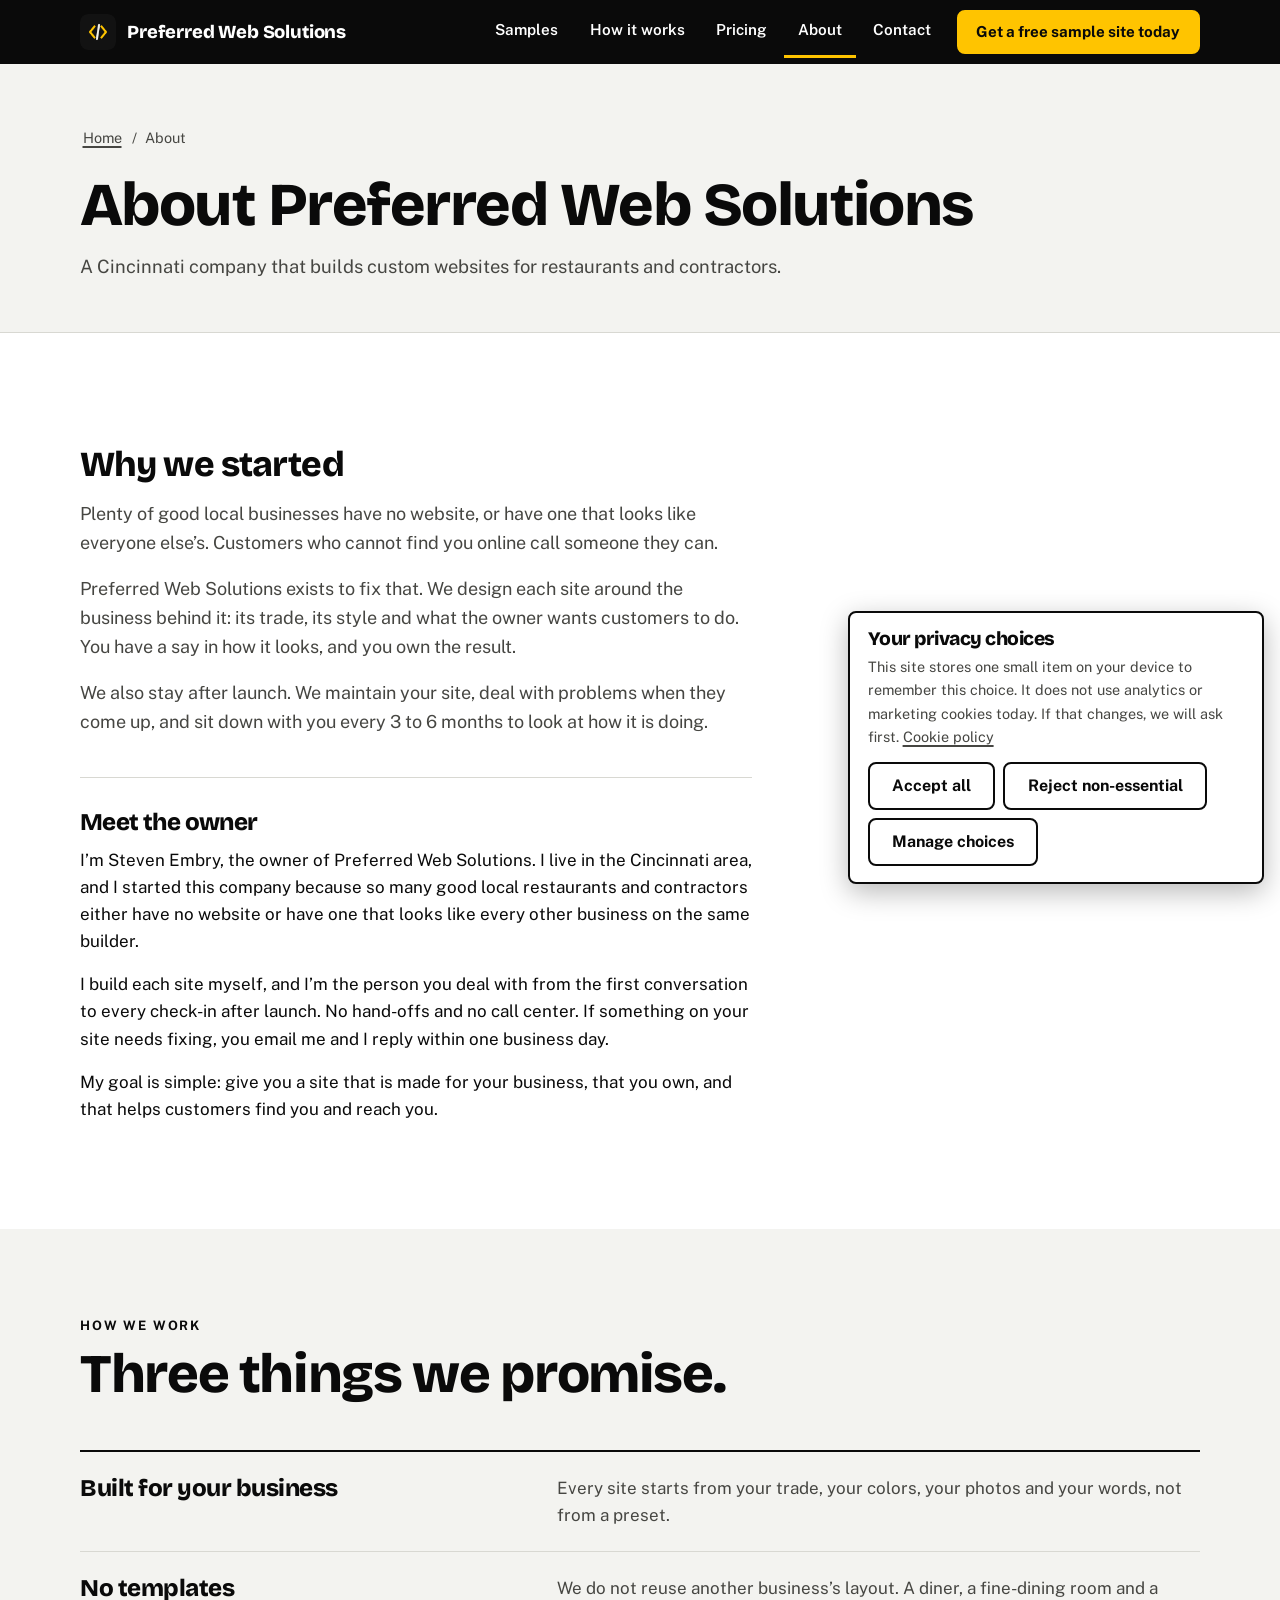
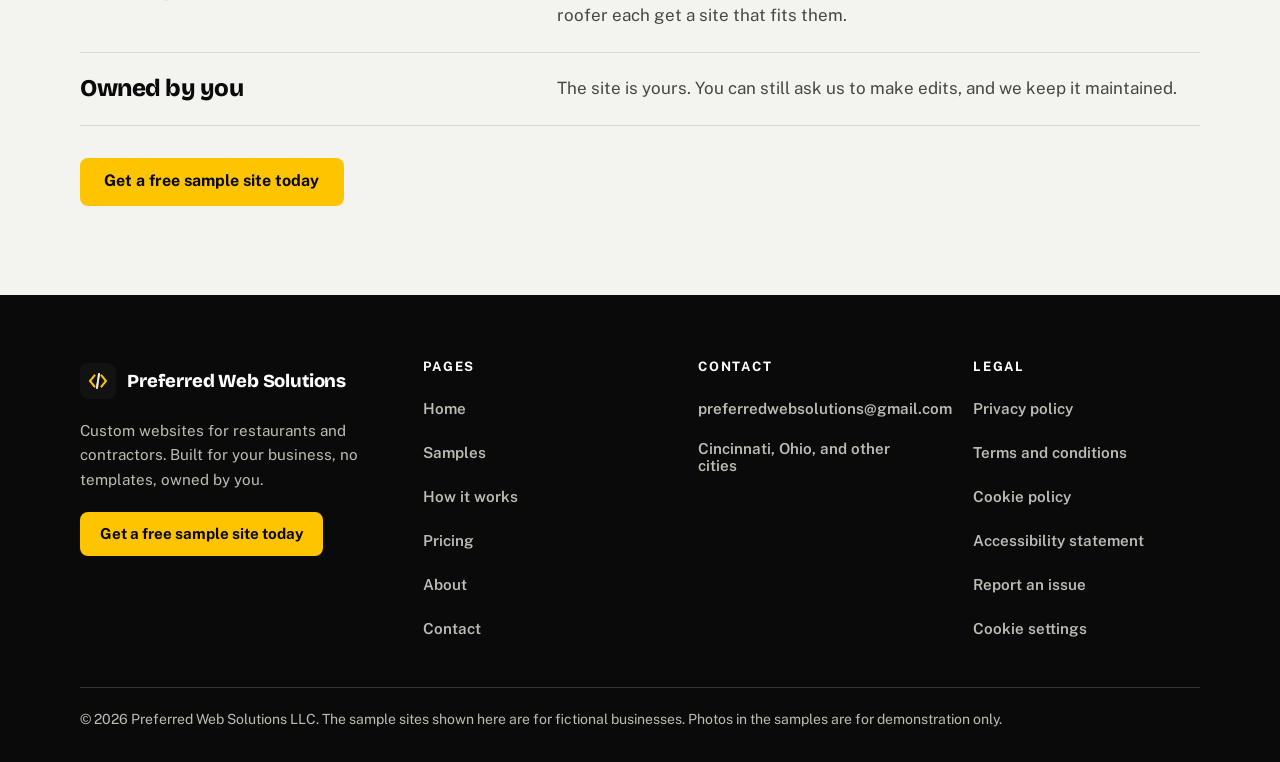
==== commit 2c6199c7: "Split How it works and Pricing into separate pages Adds how-it-works.html (process and general quest" ====
--- a/about.html
+++ b/about.html
@@ -7,7 +7,7 @@
 <a class="skip" href="#main">Skip to content</a>
 <header class="site-header"><div class="wrap bar"><a class="brand" href="index.html"><img src="logo.png" alt="" width="36" height="36">Preferred Web Solutions</a>
 <button type="button" class="menu-btn" aria-expanded="false" aria-controls="site-nav">Menu</button>
-<nav class="nav" id="site-nav" aria-label="Main"><a href="samples.html">Samples</a><a href="pricing.html">How it works</a><a href="about.html" aria-current="page">About</a><a href="contact.html">Contact</a><a class="btn btn--yellow btn--sm" href="contact.html">Get a free sample site today</a></nav></div></header>
+<nav class="nav" id="site-nav" aria-label="Main"><a href="samples.html">Samples</a><a href="how-it-works.html">How it works</a><a href="pricing.html">Pricing</a><a href="about.html" aria-current="page">About</a><a href="contact.html">Contact</a><a class="btn btn--yellow btn--sm" href="contact.html">Get a free sample site today</a></nav></div></header>
 <main id="main">
 
 <div class="page-head"><div class="wrap"><nav class="crumbs" aria-label="Breadcrumb"><a href="index.html">Home</a><span aria-hidden="true">/</span><span aria-current="page">About</span></nav>
@@ -42,7 +42,7 @@
 <div><a class="brand" href="index.html"><img src="logo.png" alt="" width="36" height="36">Preferred Web Solutions</a>
 <p>Custom websites for restaurants and contractors. Built for your business, no templates, owned by you.</p>
 <a class="btn btn--yellow btn--sm foot-cta" href="contact.html">Get a free sample site today</a></div>
-<div><h2>Pages</h2><ul><li><a href="index.html">Home</a></li><li><a href="samples.html">Samples</a></li><li><a href="pricing.html">How it works and pricing</a></li><li><a href="about.html">About</a></li><li><a href="contact.html">Contact</a></li></ul></div>
+<div><h2>Pages</h2><ul><li><a href="index.html">Home</a></li><li><a href="samples.html">Samples</a></li><li><a href="how-it-works.html">How it works</a></li><li><a href="pricing.html">Pricing</a></li><li><a href="about.html">About</a></li><li><a href="contact.html">Contact</a></li></ul></div>
 <div><h2>Contact</h2><ul><li><a href="mailto:preferredwebsolutions@gmail.com">preferredwebsolutions@gmail.com</a></li><li><a href="contact.html">Cincinnati, Ohio, and other cities</a></li></ul></div>
 <div><h2>Legal</h2><ul><li><a href="privacy.html">Privacy policy</a></li><li><a href="terms.html">Terms and conditions</a></li><li><a href="cookies.html">Cookie policy</a></li><li><a href="accessibility.html">Accessibility statement</a></li><li><a href="report.html">Report an issue</a></li><li><button type="button" data-cookie-settings>Cookie settings</button></li></ul></div>
 </div>
--- a/styles.css
+++ b/styles.css
@@ -40,6 +40,7 @@
 .btn--sm{min-height:2.75rem;padding:.5rem 1.1rem;font-size:.95rem}
 .btn:disabled{opacity:.6;cursor:default}
 .link-arrow{display:inline-flex;align-items:center;min-height:2.75rem;font-weight:700}
+.arrow-row{margin-top:2rem;display:flex;flex-wrap:wrap;gap:.5rem 1.75rem}
 
 /* header */
 .site-header{position:sticky;top:env(safe-area-inset-top,0px);z-index:30;background:var(--ink);color:#fff;height:var(--header);box-shadow:0 1px 0 rgba(255,255,255,.12)}
@@ -47,7 +48,7 @@
 .brand{display:flex;align-items:center;gap:.7rem;color:#fff;text-decoration:none;font:800 1.15rem/1 var(--display);letter-spacing:-.01em;margin-right:auto;white-space:nowrap;min-height:2.75rem}
 .brand img{width:36px;height:36px;border-radius:22%}
 .nav{display:flex;align-items:center;gap:.25rem}
-.nav a:not(.btn){color:#fff;text-decoration:none;font-weight:600;font-size:.95rem;padding:.75rem .85rem;min-height:2.75rem;display:inline-flex;align-items:center;border-bottom:3px solid transparent}
+.nav a:not(.btn){white-space:nowrap;color:#fff;text-decoration:none;font-weight:600;font-size:.95rem;padding:.75rem .85rem;min-height:2.75rem;display:inline-flex;align-items:center;border-bottom:3px solid transparent}
 .nav a:not(.btn):hover{border-bottom-color:var(--yellow)}
 .nav a[aria-current="page"]{border-bottom-color:var(--yellow)}
 .nav .btn{margin-left:.5rem}
@@ -57,7 +58,7 @@
 .menu-btn{display:none;min-height:2.75rem;padding:.5rem 1rem;border:2px solid #fff;border-radius:var(--r);background:transparent;color:#fff;font-weight:700;cursor:pointer}
 .menu-btn[aria-expanded="true"]{background:#fff;color:var(--ink)}
 .nav .only-menu{display:none}
-@media (max-width:900px){
+@media (max-width:1060px){
   .menu-btn{display:inline-flex;align-items:center}
   .nav{display:none;position:absolute;top:100%;left:0;right:0;flex-direction:column;align-items:stretch;gap:0;background:var(--ink);padding:.5rem var(--gutter) 1.25rem;border-top:1px solid rgba(255,255,255,.18)}
   .nav.open{display:flex}
